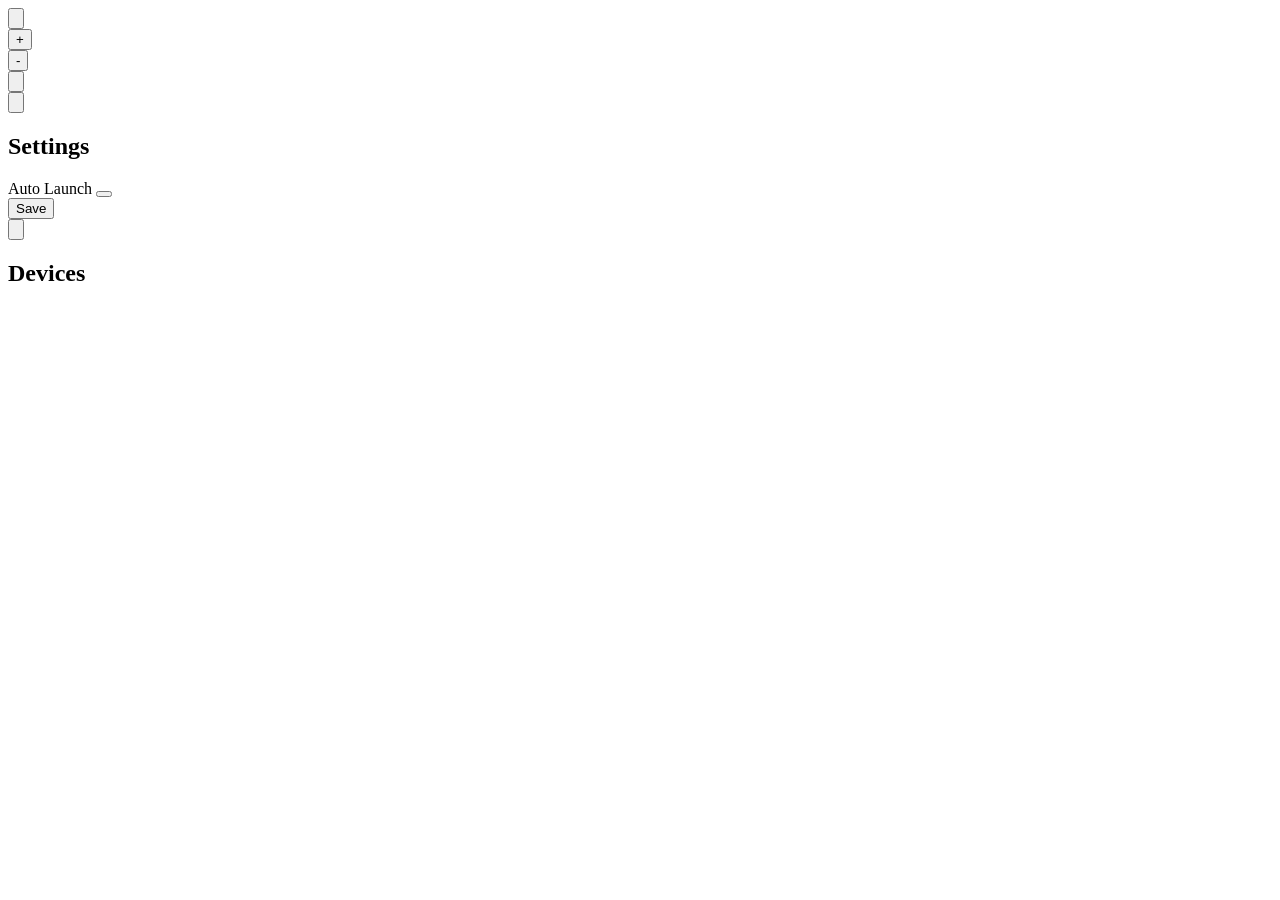
==== launcher/web/index.html @ 4707c204 "Add a Devices launcher app to manage the dongle's paired phones The Carlinkit CPC200-CCPA exposes no" ====
<!doctype html>
<html lang="en">
<head>
<meta charset="utf-8">
<title>carplay pi</title>
<link rel="stylesheet" href="/style.css">
</head>
<body>
  <header class="topbar">
    <button id="dim-btn" class="circle-btn" aria-label="Dim for night driving">
      <svg viewBox="0 0 24 24" fill="none" stroke="currentColor" stroke-width="2"><path d="M20 14.5A8.5 8.5 0 1 1 9.5 4a7 7 0 0 0 10.5 10.5Z"/></svg>
    </button>
    <div id="datetime" class="datetime"></div>
  </header>

  <div class="body-row">
    <aside class="sidebar">
      <button id="vol-up" class="circle-btn">+</button>
      <div id="vol-track" class="vol-track"><div id="vol-fill" class="vol-fill"></div></div>
      <button id="vol-down" class="circle-btn">-</button>
      <div class="sidebar-spacer"></div>
      <button id="settings-btn" class="circle-btn" aria-label="Settings">
        <img src="/assets/icons/settings.svg" alt="">
      </button>
    </aside>

    <main id="grid-view" class="panels"></main>

    <section id="settings-view" class="settings hidden">
      <header class="settings-header">
        <button id="back-btn" class="circle-btn" aria-label="Back">
          <svg viewBox="0 0 24 24" fill="none" stroke="currentColor" stroke-width="2.5" stroke-linecap="round" stroke-linejoin="round"><path d="M15 5 8 12l7 7"/></svg>
        </button>
        <h1>Settings</h1>
      </header>
      <div class="settings-body">
        <div class="settings-row toggle-row">
          <span>Auto Launch</span>
          <button id="auto-launch-toggle" class="toggle" role="switch" aria-checked="false"></button>
        </div>
        <div id="app-picker" class="picker"></div>
        <button id="save-btn" class="save-btn">Save</button>
        <div id="toast" class="toast hidden"></div>
      </div>
    </section>

    <section id="devices-view" class="devices hidden">
      <header class="settings-header">
        <button id="devices-back-btn" class="circle-btn" aria-label="Back">
          <svg viewBox="0 0 24 24" fill="none" stroke="currentColor" stroke-width="2.5" stroke-linecap="round" stroke-linejoin="round"><path d="M15 5 8 12l7 7"/></svg>
        </button>
        <h1>Devices</h1>
        <div id="dev-monitor" class="dev-monitor"></div>
      </header>
      <div class="devices-body">
        <div id="devices-content"></div>
      </div>
    </section>
  </div>

  <div id="dim-overlay"></div>

  <script src="/app.js"></script>
</body>
</html>
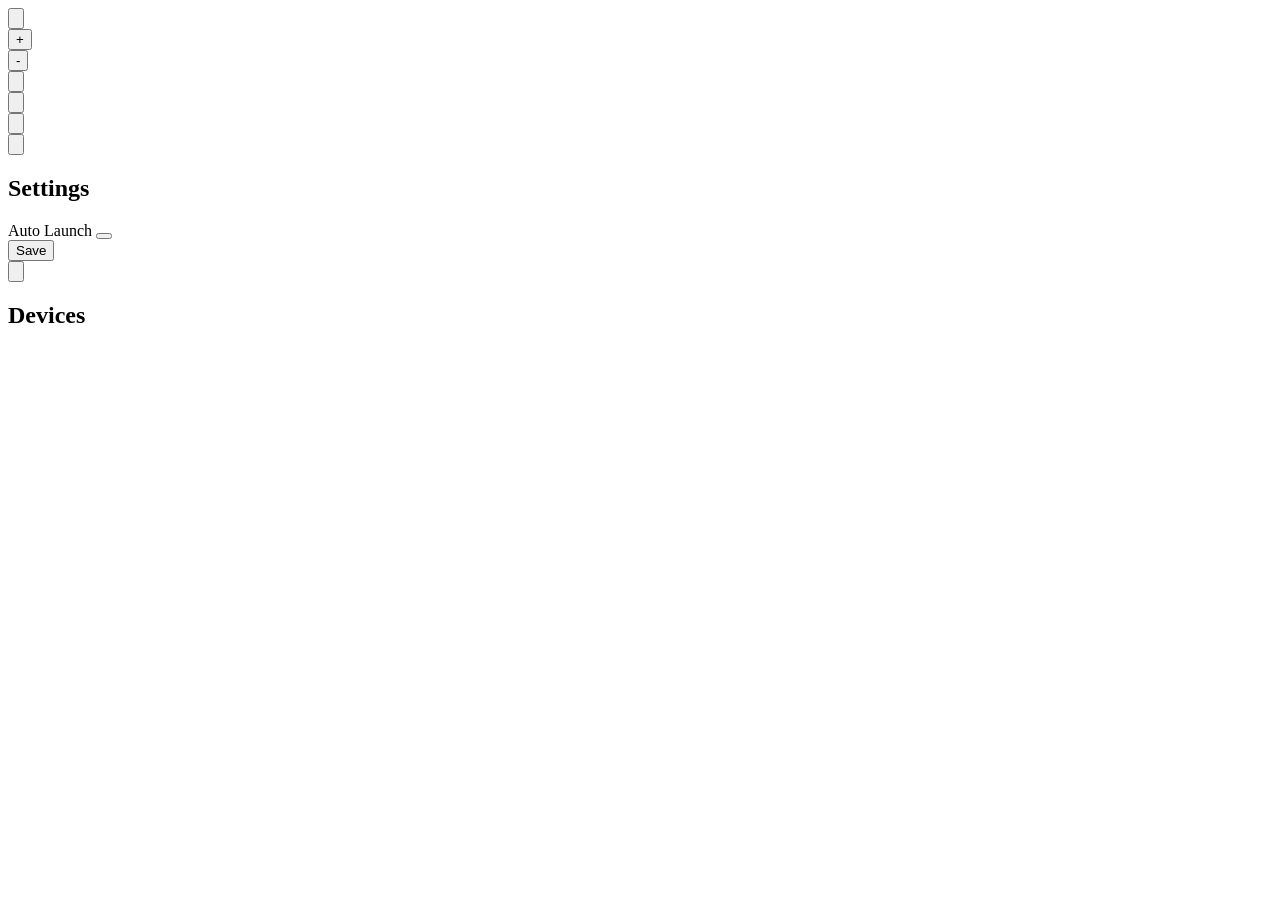
==== commit bf6932ba: "Paginate the launcher grid: 4 tiles per screen with a bottom pager Adding the Devices tile made six " ====
--- a/launcher/web/index.html
+++ b/launcher/web/index.html
@@ -24,7 +24,18 @@
       </button>
     </aside>
 
-    <main id="grid-view" class="panels"></main>
+    <main id="grid-view" class="grid-wrap">
+      <div id="panels" class="panels"></div>
+      <nav id="pager" class="pager hidden">
+        <button id="pg-prev" class="pg-btn" aria-label="Previous screen">
+          <svg viewBox="0 0 24 24" fill="none" stroke="currentColor" stroke-width="2.5" stroke-linecap="round" stroke-linejoin="round"><path d="M15 5 8 12l7 7"/></svg>
+        </button>
+        <div id="pg-dots" class="dots"></div>
+        <button id="pg-next" class="pg-btn" aria-label="Next screen">
+          <svg viewBox="0 0 24 24" fill="none" stroke="currentColor" stroke-width="2.5" stroke-linecap="round" stroke-linejoin="round"><path d="m9 5 7 7-7 7"/></svg>
+        </button>
+      </nav>
+    </main>
 
     <section id="settings-view" class="settings hidden">
       <header class="settings-header">
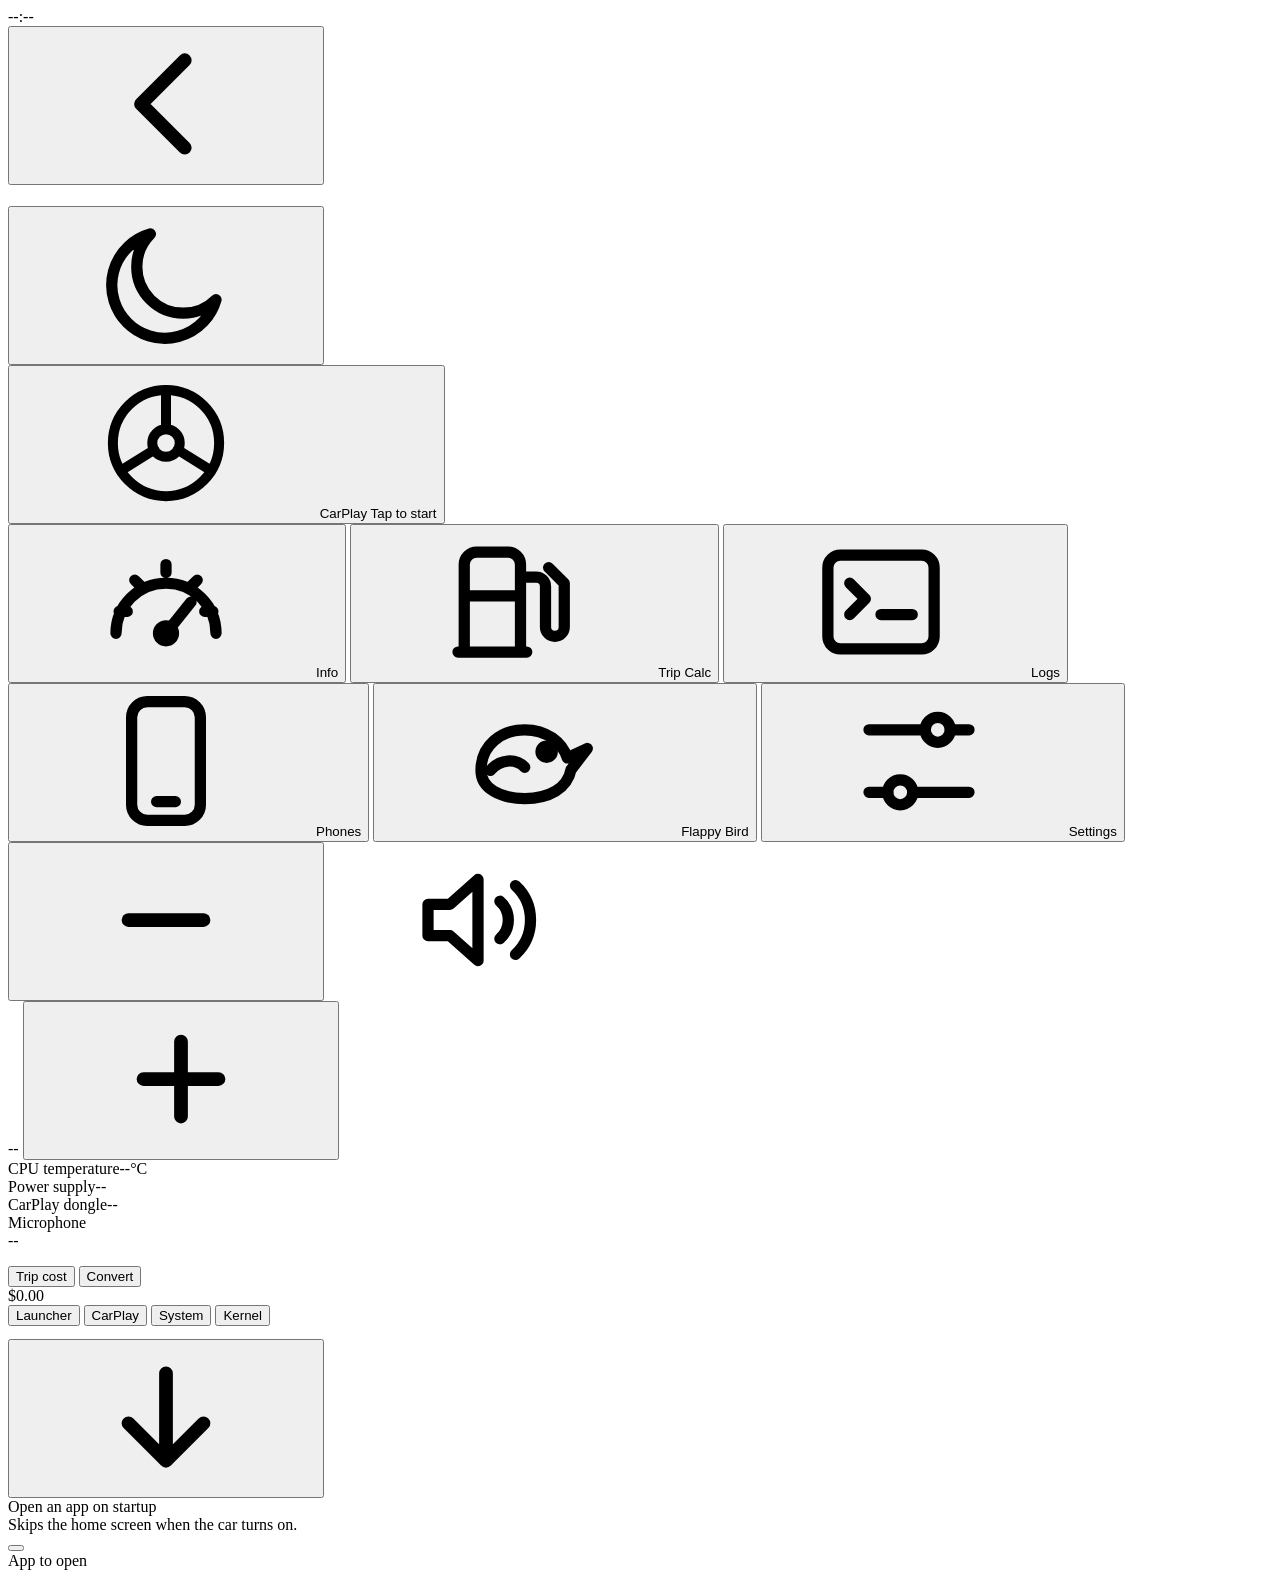
==== commit d35838ea: "Redesign the kiosk UI as a dash-style home screen CarPlay hero tile plus a 3x2 grid, bundled Barlow " ====
--- a/launcher/web/index.html
+++ b/launcher/web/index.html
@@ -6,68 +6,152 @@
 <link rel="stylesheet" href="/style.css">
 </head>
 <body>
-  <header class="topbar">
-    <button id="dim-btn" class="circle-btn" aria-label="Dim for night driving">
-      <svg viewBox="0 0 24 24" fill="none" stroke="currentColor" stroke-width="2"><path d="M20 14.5A8.5 8.5 0 1 1 9.5 4a7 7 0 0 0 10.5 10.5Z"/></svg>
-    </button>
-    <div id="datetime" class="datetime"></div>
+  <!-- Icon sprite: one 24px grid, one stroke weight, currentColor, so a
+       tile's icon can light up amber when its app is running. -->
+  <svg width="0" height="0" style="position:absolute" aria-hidden="true">
+    <defs>
+      <symbol id="i-carplay" viewBox="0 0 24 24" fill="none" stroke="currentColor" stroke-width="1.6" stroke-linecap="round" stroke-linejoin="round">
+        <circle cx="12" cy="12" r="8.5"/><circle cx="12" cy="12" r="2.2"/>
+        <path d="M12 9.8V3.5M10.1 13.1 4.8 16.4M13.9 13.1l5.3 3.3"/>
+      </symbol>
+      <symbol id="i-info" viewBox="0 0 24 24" fill="none" stroke="currentColor" stroke-width="1.8" stroke-linecap="round" stroke-linejoin="round">
+        <path d="M4 17a8 8 0 1 1 16 0"/><path d="M12 17l4-5"/><circle cx="12" cy="17" r="1.2" fill="currentColor"/>
+        <path d="M4.5 13.5h1.3M18.2 13.5h1.3M7 8.5l.9.9M16.1 9.4l.9-.9M12 6v1.3"/>
+      </symbol>
+      <symbol id="i-trip" viewBox="0 0 24 24" fill="none" stroke="currentColor" stroke-width="1.8" stroke-linecap="round" stroke-linejoin="round">
+        <path d="M5 20V6a2 2 0 0 1 2-2h5a2 2 0 0 1 2 2v14M4 20h11M5 11h9"/>
+        <path d="M14 8h2.5a1.5 1.5 0 0 1 1.5 1.5V16a1.5 1.5 0 0 0 3 0V9l-2.5-2.5"/>
+      </symbol>
+      <symbol id="i-logs" viewBox="0 0 24 24" fill="none" stroke="currentColor" stroke-width="1.8" stroke-linecap="round" stroke-linejoin="round">
+        <rect x="3.5" y="4.5" width="17" height="15" rx="2"/><path d="M7 9l2.5 2.5L7 14M12 14h5"/>
+      </symbol>
+      <symbol id="i-devices" viewBox="0 0 24 24" fill="none" stroke="currentColor" stroke-width="1.8" stroke-linecap="round" stroke-linejoin="round">
+        <rect x="6.5" y="2.5" width="11" height="19" rx="2.5"/><path d="M10.5 18.5h3"/>
+      </symbol>
+      <symbol id="i-flappy" viewBox="0 0 24 24" fill="none" stroke="currentColor" stroke-width="1.8" stroke-linecap="round" stroke-linejoin="round">
+        <path d="M4 13.5c0-4 3.2-6.5 7-6.5 3.5 0 6 2 6.8 4.5L21 10l-2.6 3.4c-.6 3-3.5 4.6-7.4 4.6-4 0-7-1.7-7-4.5Z"/>
+        <path d="M5.5 13.5c1.5-1.8 4-2 5.5-.5"/><circle cx="14.5" cy="10.5" r=".9" fill="currentColor"/>
+      </symbol>
+      <symbol id="i-settings" viewBox="0 0 24 24" fill="none" stroke="currentColor" stroke-width="1.8" stroke-linecap="round" stroke-linejoin="round">
+        <path d="M4 7h9M17 7h3M4 17h3M11 17h9"/><circle cx="15" cy="7" r="2"/><circle cx="9" cy="17" r="2"/>
+      </symbol>
+      <symbol id="i-moon" viewBox="0 0 24 24" fill="none" stroke="currentColor" stroke-width="1.8" stroke-linecap="round" stroke-linejoin="round">
+        <path d="M20 14.5A8.5 8.5 0 1 1 9.5 4a7 7 0 0 0 10.5 10.5Z"/>
+      </symbol>
+      <symbol id="i-back" viewBox="0 0 24 24" fill="none" stroke="currentColor" stroke-width="2.2" stroke-linecap="round" stroke-linejoin="round">
+        <path d="M15 5 8 12l7 7"/>
+      </symbol>
+      <symbol id="i-down" viewBox="0 0 24 24" fill="none" stroke="currentColor" stroke-width="2.2" stroke-linecap="round" stroke-linejoin="round">
+        <path d="M12 5v14M6 13l6 6 6-6"/>
+      </symbol>
+      <symbol id="i-minus" viewBox="0 0 24 24" fill="none" stroke="currentColor" stroke-width="2.2" stroke-linecap="round"><path d="M6 12h12"/></symbol>
+      <symbol id="i-plus" viewBox="0 0 24 24" fill="none" stroke="currentColor" stroke-width="2.2" stroke-linecap="round"><path d="M6 12h12M12 6v12"/></symbol>
+      <symbol id="i-speaker" viewBox="0 0 24 24" fill="none" stroke="currentColor" stroke-width="1.8" stroke-linecap="round" stroke-linejoin="round">
+        <path d="M4 9.5h3.5L12 5.5v13l-4.5-4H4z"/><path d="M15.5 9a4 4 0 0 1 0 6M18 6.5a7.5 7.5 0 0 1 0 11"/>
+      </symbol>
+    </defs>
+  </svg>
+
+  <header class="strip">
+    <div class="strip-home">
+      <div class="clock"><span id="clock-time">--:--</span><span id="clock-ampm" class="ampm"></span></div>
+      <div id="clock-date" class="date"></div>
+    </div>
+    <div class="strip-view hidden">
+      <button id="back-btn" class="icon-btn" aria-label="Back"><svg><use href="#i-back"/></svg></button>
+      <h1 id="view-title"></h1>
+    </div>
+    <div class="strip-right">
+      <div id="dongle-chip" class="chip" hidden></div>
+      <span id="strip-clock" class="strip-clock hidden"></span>
+      <button id="dim-btn" class="icon-btn" aria-label="Night dim" aria-pressed="false"><svg><use href="#i-moon"/></svg></button>
+    </div>
   </header>
 
-  <div class="body-row">
-    <aside class="sidebar">
-      <button id="vol-up" class="circle-btn">+</button>
-      <div id="vol-track" class="vol-track"><div id="vol-fill" class="vol-fill"></div></div>
-      <button id="vol-down" class="circle-btn">-</button>
-      <div class="sidebar-spacer"></div>
-      <button id="settings-btn" class="circle-btn" aria-label="Settings">
-        <img src="/assets/icons/settings.svg" alt="">
-      </button>
-    </aside>
+  <main id="home-view" class="view home">
+    <button class="hero tile" data-app="CarPlay">
+      <span class="lamp"></span>
+      <svg class="hero-icon"><use href="#i-carplay"/></svg>
+      <span class="hero-name">CarPlay</span>
+      <span id="hero-state" class="state">Tap to start</span>
+    </button>
+    <div class="grid">
+      <button class="tile" data-view="info"><span class="lamp"></span><svg><use href="#i-info"/></svg><span class="tile-name">Info</span></button>
+      <button class="tile" data-view="trip"><span class="lamp"></span><svg><use href="#i-trip"/></svg><span class="tile-name">Trip Calc</span></button>
+      <button class="tile" data-view="logs"><span class="lamp"></span><svg><use href="#i-logs"/></svg><span class="tile-name">Logs</span></button>
+      <button class="tile" data-view="devices"><span class="lamp"></span><svg><use href="#i-devices"/></svg><span class="tile-name">Phones</span></button>
+      <button class="tile" data-app="Flappy Bird"><span class="lamp"></span><svg><use href="#i-flappy"/></svg><span class="tile-name">Flappy Bird</span><span class="state"></span></button>
+      <button class="tile" data-view="settings"><span class="lamp"></span><svg><use href="#i-settings"/></svg><span class="tile-name">Settings</span></button>
+    </div>
+  </main>
 
-    <main id="grid-view" class="grid-wrap">
-      <div id="panels" class="panels"></div>
-      <nav id="pager" class="pager hidden">
-        <button id="pg-prev" class="pg-btn" aria-label="Previous screen">
-          <svg viewBox="0 0 24 24" fill="none" stroke="currentColor" stroke-width="2.5" stroke-linecap="round" stroke-linejoin="round"><path d="M15 5 8 12l7 7"/></svg>
-        </button>
-        <div id="pg-dots" class="dots"></div>
-        <button id="pg-next" class="pg-btn" aria-label="Next screen">
-          <svg viewBox="0 0 24 24" fill="none" stroke="currentColor" stroke-width="2.5" stroke-linecap="round" stroke-linejoin="round"><path d="m9 5 7 7-7 7"/></svg>
-        </button>
-      </nav>
-    </main>
+  <footer id="volume-bar" class="volume">
+    <button id="vol-down" class="icon-btn round" aria-label="Volume down"><svg><use href="#i-minus"/></svg></button>
+    <svg class="vol-icon"><use href="#i-speaker"/></svg>
+    <div id="vol-track" class="vol-track"><div id="vol-fill" class="vol-fill"></div></div>
+    <span id="vol-value" class="vol-value">--</span>
+    <button id="vol-up" class="icon-btn round" aria-label="Volume up"><svg><use href="#i-plus"/></svg></button>
+  </footer>
 
-    <section id="settings-view" class="settings hidden">
-      <header class="settings-header">
-        <button id="back-btn" class="circle-btn" aria-label="Back">
-          <svg viewBox="0 0 24 24" fill="none" stroke="currentColor" stroke-width="2.5" stroke-linecap="round" stroke-linejoin="round"><path d="M15 5 8 12l7 7"/></svg>
-        </button>
-        <h1>Settings</h1>
-      </header>
-      <div class="settings-body">
-        <div class="settings-row toggle-row">
-          <span>Auto Launch</span>
-          <button id="auto-launch-toggle" class="toggle" role="switch" aria-checked="false"></button>
-        </div>
-        <div id="app-picker" class="picker"></div>
-        <button id="save-btn" class="save-btn">Save</button>
-        <div id="toast" class="toast hidden"></div>
+  <section id="info-view" class="view panel-view hidden">
+    <div class="gauges">
+      <div class="gauge" id="g-temp"><span class="g-label">CPU temperature</span><span class="g-value"><span class="num">--</span><span class="unit">°C</span></span><span class="g-sub"></span></div>
+      <div class="gauge" id="g-power"><span class="g-label">Power supply</span><span class="g-value word">--</span><span class="g-sub"></span></div>
+      <div class="gauge" id="g-dongle"><span class="g-label">CarPlay dongle</span><span class="g-value word">--</span><span class="g-sub"></span></div>
+    </div>
+    <div class="mic-row">
+      <span class="row-label">Microphone</span>
+      <div class="meter"><div id="mic-fill" class="meter-fill"></div><div id="mic-peak" class="meter-peak"></div></div>
+      <span id="mic-db" class="row-value">--</span>
+    </div>
+    <dl id="info-list" class="facts"></dl>
+  </section>
+
+  <section id="trip-view" class="view panel-view hidden">
+    <div class="segmented" role="tablist">
+      <button class="seg active" data-tab="cost" role="tab">Trip cost</button>
+      <button class="seg" data-tab="convert" role="tab">Convert</button>
+    </div>
+    <div id="trip-cost" class="trip-tab">
+      <div class="steppers" id="cost-steppers"></div>
+      <div class="result">
+        <span id="cost-total" class="result-num">$0.00</span>
+        <span id="cost-gallons" class="result-sub"></span>
       </div>
-    </section>
+    </div>
+    <div id="trip-convert" class="trip-tab hidden">
+      <div class="steppers" id="convert-steppers"></div>
+    </div>
+  </section>
 
-    <section id="devices-view" class="devices hidden">
-      <header class="settings-header">
-        <button id="devices-back-btn" class="circle-btn" aria-label="Back">
-          <svg viewBox="0 0 24 24" fill="none" stroke="currentColor" stroke-width="2.5" stroke-linecap="round" stroke-linejoin="round"><path d="M15 5 8 12l7 7"/></svg>
-        </button>
-        <h1>Devices</h1>
-        <div id="dev-monitor" class="dev-monitor"></div>
-      </header>
-      <div class="devices-body">
-        <div id="devices-content"></div>
+  <section id="logs-view" class="view panel-view logs hidden">
+    <div class="segmented" role="tablist">
+      <button class="seg active" data-source="launcher" role="tab">Launcher</button>
+      <button class="seg" data-source="carplay" role="tab">CarPlay</button>
+      <button class="seg" data-source="system" role="tab">System</button>
+      <button class="seg" data-source="kernel" role="tab">Kernel</button>
+    </div>
+    <pre id="log-body" class="log-body"></pre>
+    <button id="log-bottom" class="icon-btn round float hidden" aria-label="Jump to newest"><svg><use href="#i-down"/></svg></button>
+  </section>
+
+  <section id="settings-view" class="view panel-view hidden">
+    <div class="setting">
+      <div>
+        <div class="setting-name">Open an app on startup</div>
+        <div class="setting-help">Skips the home screen when the car turns on.</div>
       </div>
-    </section>
-  </div>
+      <button id="auto-launch-toggle" class="switch" role="switch" aria-checked="false" aria-label="Open an app on startup"></button>
+    </div>
+    <div class="setting-name spaced">App to open</div>
+    <div id="app-picker" class="choices"></div>
+    <div id="toast" class="toast" hidden></div>
+  </section>
+
+  <section id="devices-view" class="view panel-view hidden">
+    <div id="dev-monitor" class="dev-monitor"></div>
+    <div id="devices-content" class="devices-body"></div>
+  </section>
 
   <div id="dim-overlay"></div>
 
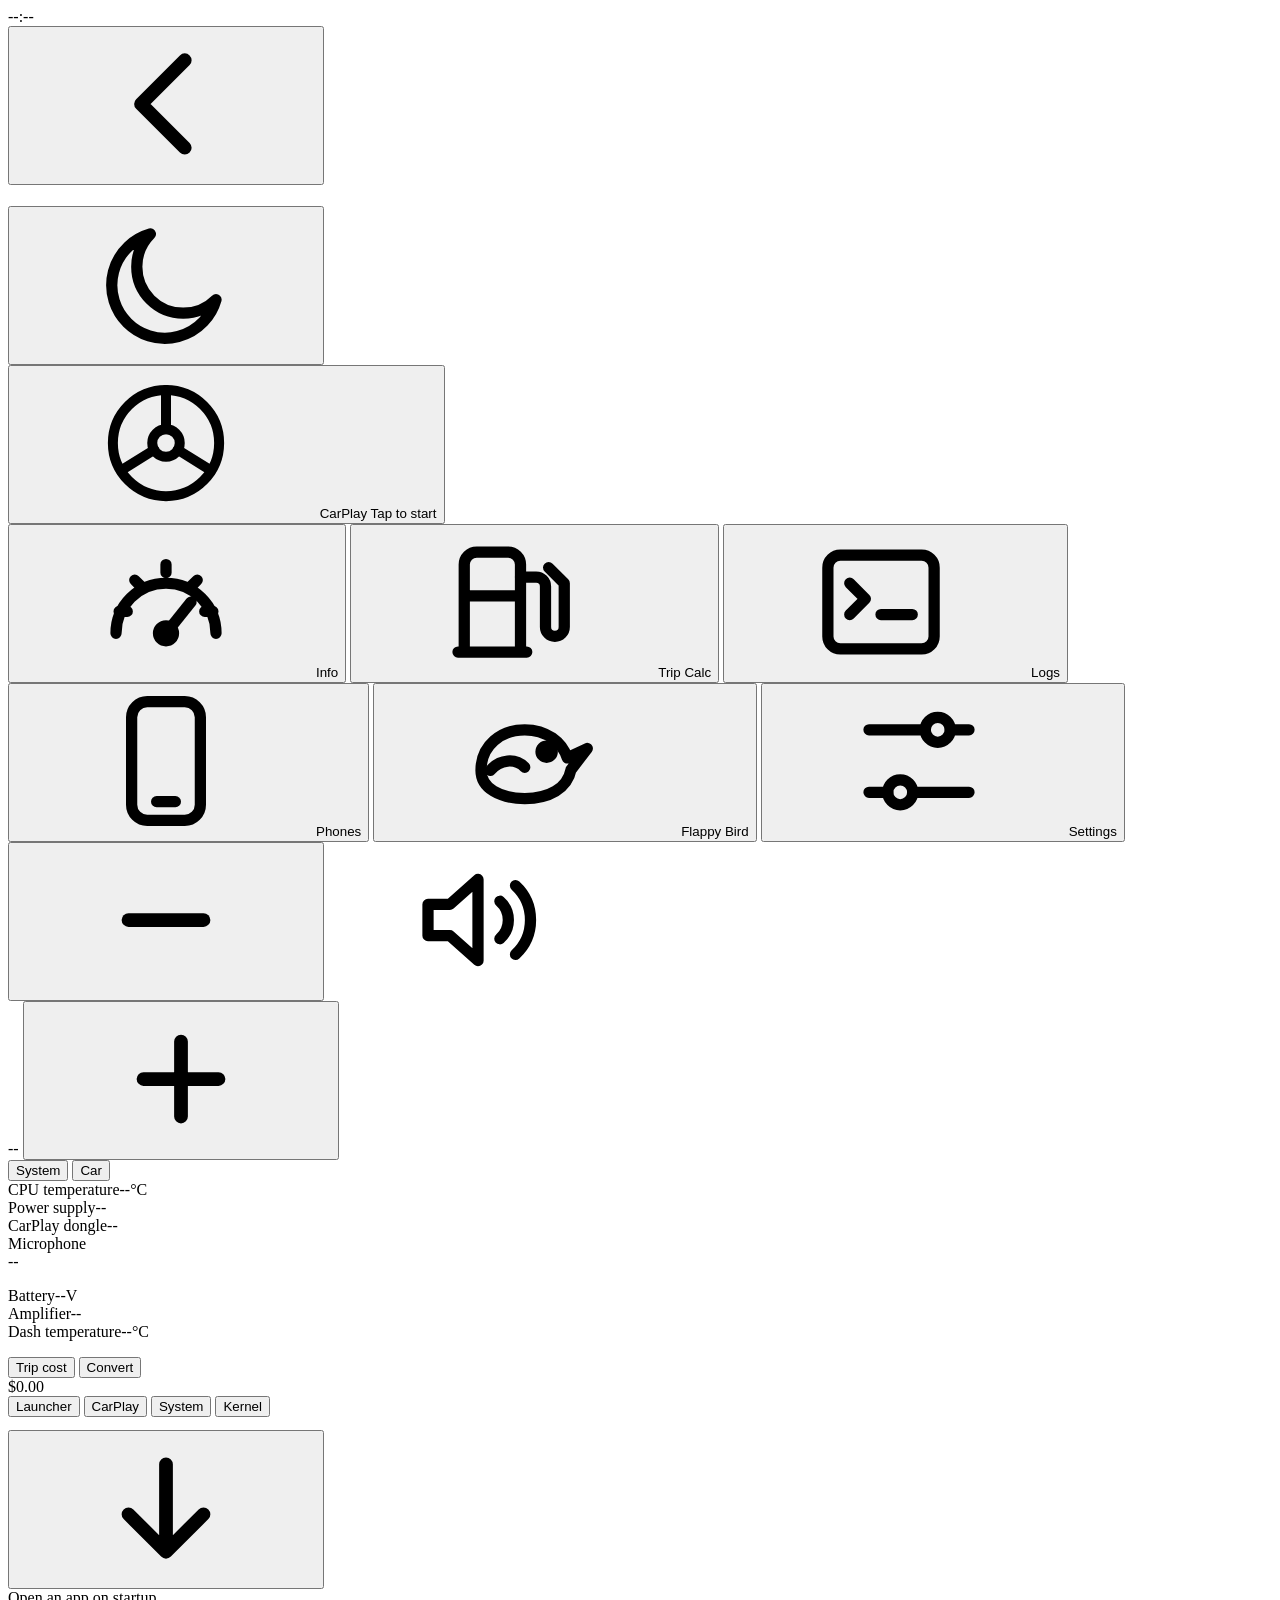
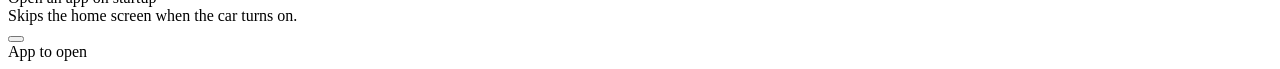
==== commit ce79a4e7: "Info: Car tab with the carrier board's state Info now has System and Car tabs. Car shows battery vol" ====
--- a/launcher/web/index.html
+++ b/launcher/web/index.html
@@ -94,6 +94,11 @@
   </footer>
 
   <section id="info-view" class="view panel-view hidden">
+    <div class="segmented" role="tablist">
+      <button class="seg active" data-tab="system" role="tab">System</button>
+      <button class="seg" data-tab="car" role="tab">Car</button>
+    </div>
+    <div id="info-system">
     <div class="gauges">
       <div class="gauge" id="g-temp"><span class="g-label">CPU temperature</span><span class="g-value"><span class="num">--</span><span class="unit">°C</span></span><span class="g-sub"></span></div>
       <div class="gauge" id="g-power"><span class="g-label">Power supply</span><span class="g-value word">--</span><span class="g-sub"></span></div>
@@ -105,6 +110,15 @@
       <span id="mic-db" class="row-value">--</span>
     </div>
     <dl id="info-list" class="facts"></dl>
+    </div>
+    <div id="info-car" class="hidden">
+      <div class="gauges">
+        <div class="gauge" id="g-batt"><span class="g-label">Battery</span><span class="g-value"><span class="num">--</span><span class="unit">V</span></span><span class="g-sub"></span></div>
+        <div class="gauge" id="g-amp"><span class="g-label">Amplifier</span><span class="g-value word">--</span><span class="g-sub"></span></div>
+        <div class="gauge" id="g-dash"><span class="g-label">Dash temperature</span><span class="g-value"><span class="num">--</span><span class="unit">°C</span></span><span class="g-sub"></span></div>
+      </div>
+      <dl id="car-list" class="facts"></dl>
+    </div>
   </section>
 
   <section id="trip-view" class="view panel-view hidden">
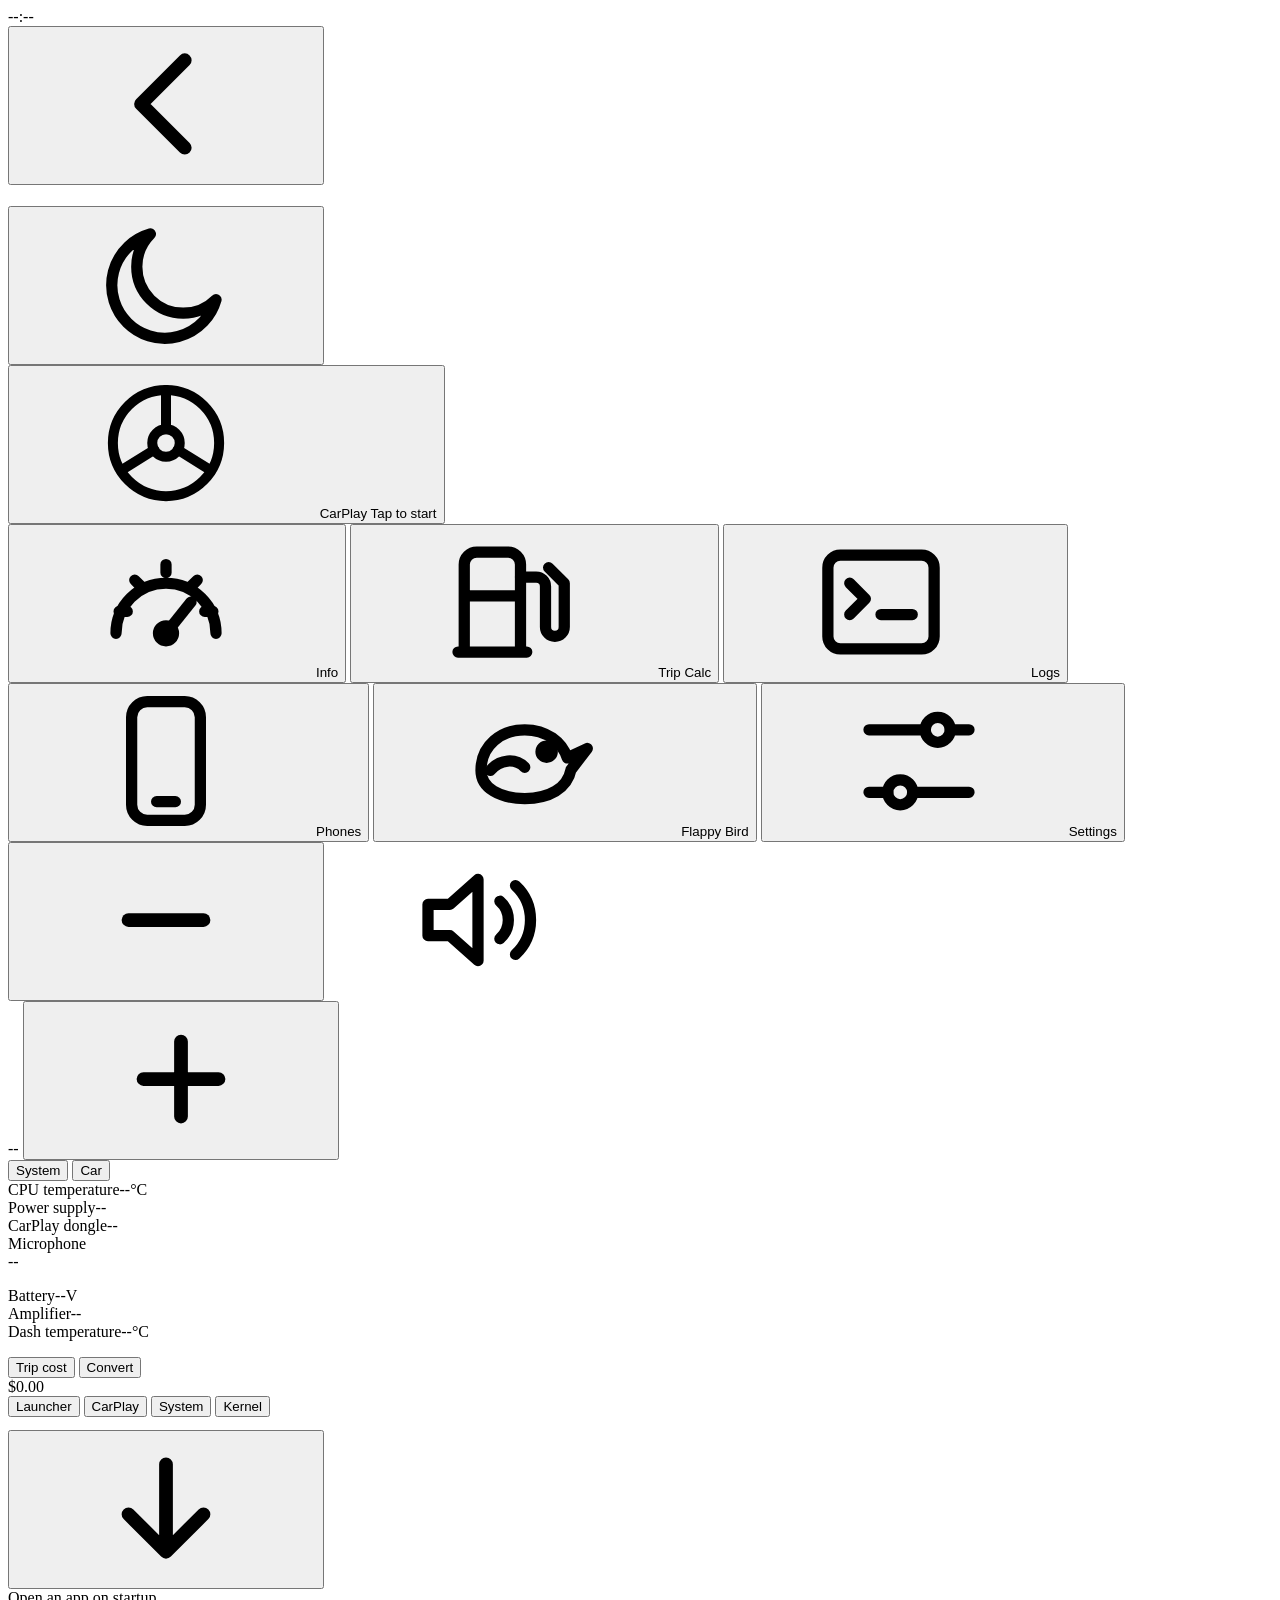
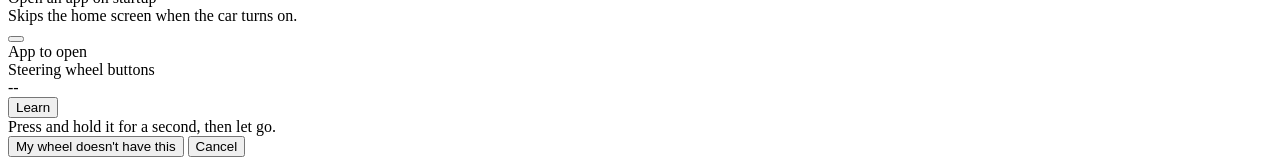
==== commit a76fef0c: "Settings: learn the steering wheel buttons on the touchscreen A Steering wheel buttons row in Settin" ====
--- a/launcher/web/index.html
+++ b/launcher/web/index.html
@@ -150,6 +150,7 @@
   </section>
 
   <section id="settings-view" class="view panel-view hidden">
+    <div id="settings-main">
     <div class="setting">
       <div>
         <div class="setting-name">Open an app on startup</div>
@@ -159,6 +160,24 @@
     </div>
     <div class="setting-name spaced">App to open</div>
     <div id="app-picker" class="choices"></div>
+    <div class="setting spaced-top">
+      <div>
+        <div class="setting-name">Steering wheel buttons</div>
+        <div id="wheel-help" class="setting-help">--</div>
+      </div>
+      <button id="wheel-learn-btn" class="pill-btn">Learn</button>
+    </div>
+    </div>
+    <div id="wheel-learn" class="wheel-learn hidden">
+      <div id="learn-step" class="learn-step"></div>
+      <div id="learn-prompt" class="learn-prompt"></div>
+      <div id="learn-hint" class="learn-hint">Press and hold it for a second, then let go.</div>
+      <div id="learn-list" class="learn-list"></div>
+      <div class="learn-actions">
+        <button id="learn-skip" class="pill-btn">My wheel doesn't have this</button>
+        <button id="learn-cancel" class="pill-btn ghost">Cancel</button>
+      </div>
+    </div>
     <div id="toast" class="toast" hidden></div>
   </section>
 
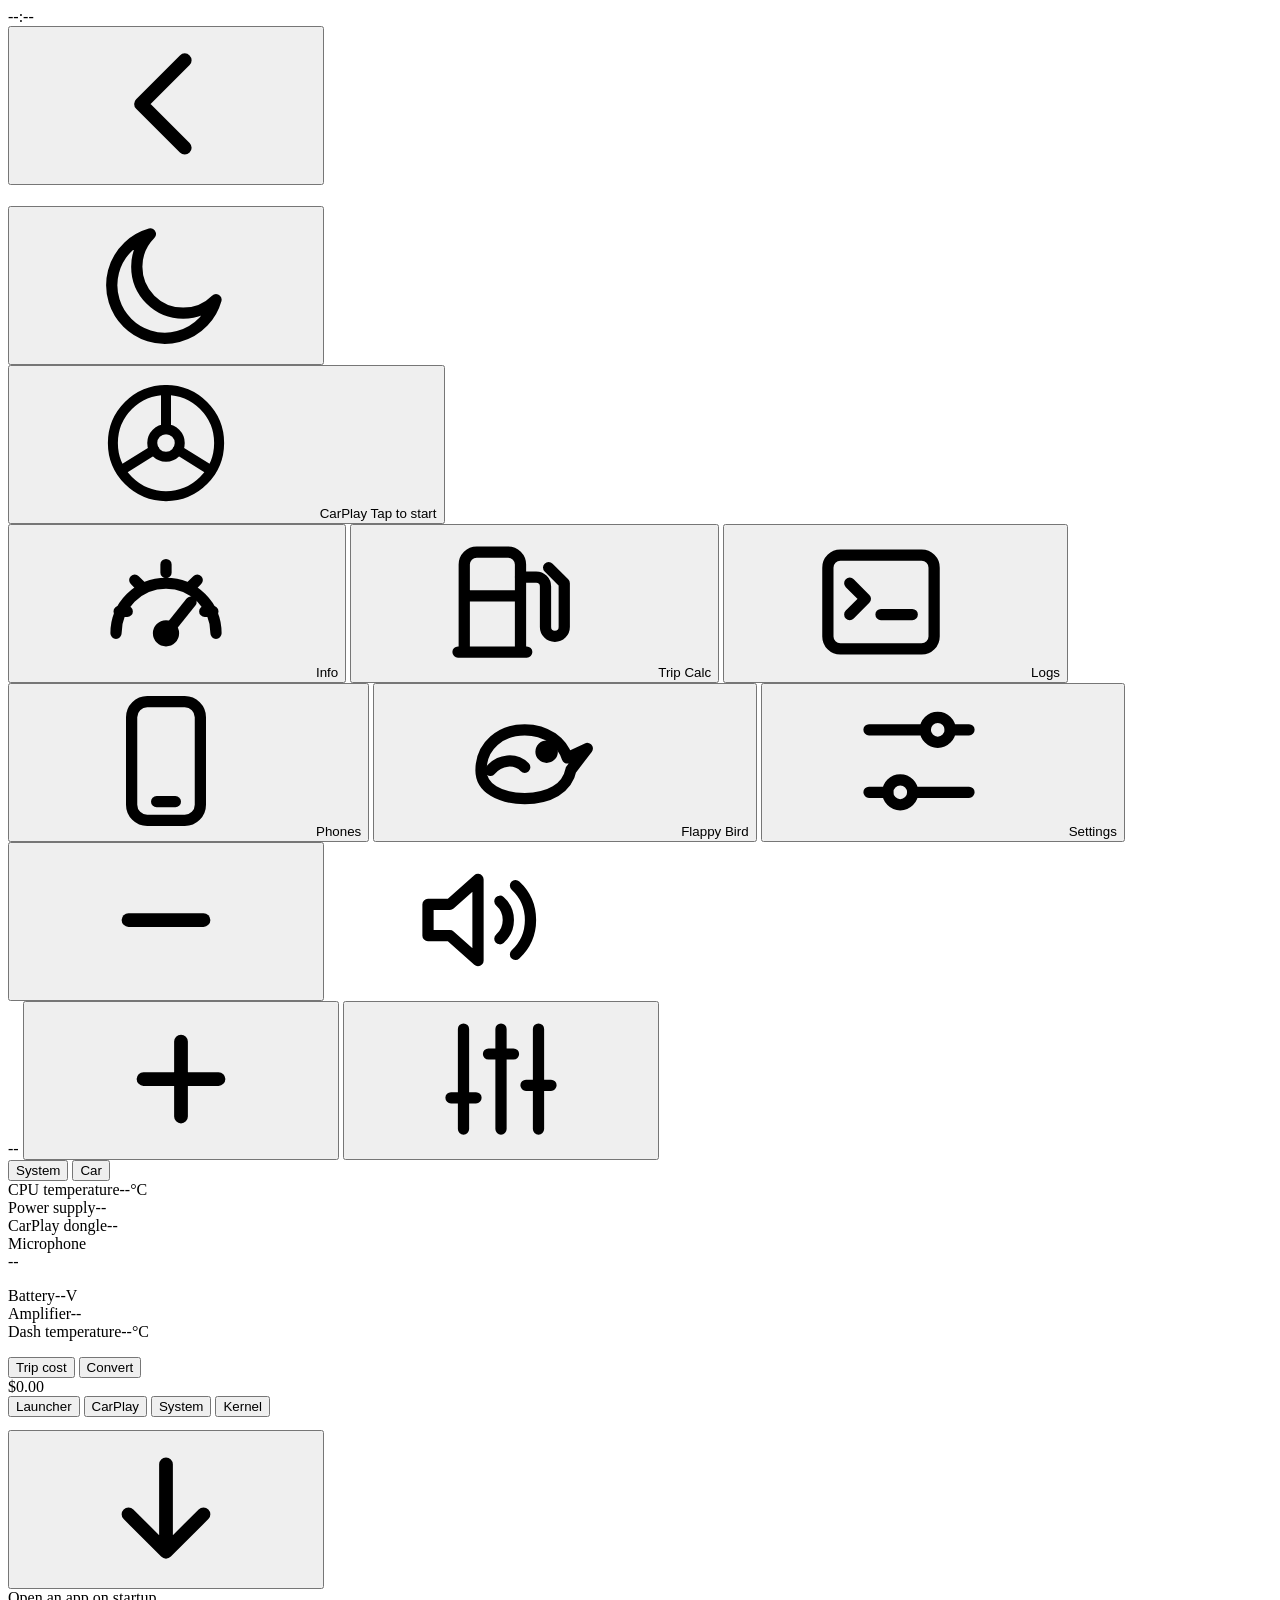
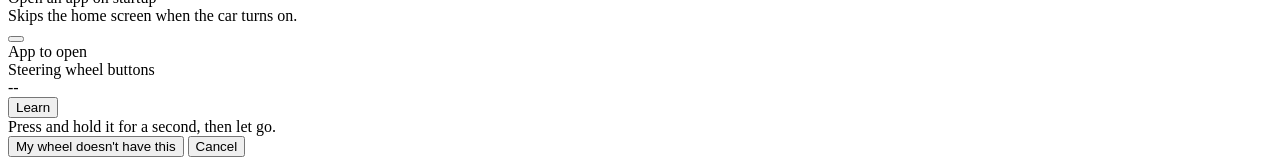
==== commit 6cf9ce8b: "Equalizer: 7 bands from the volume bar, run in PulseAudio An EQ button on the home screen's volume b" ====
--- a/launcher/web/index.html
+++ b/launcher/web/index.html
@@ -49,6 +49,9 @@
       <symbol id="i-speaker" viewBox="0 0 24 24" fill="none" stroke="currentColor" stroke-width="1.8" stroke-linecap="round" stroke-linejoin="round">
         <path d="M4 9.5h3.5L12 5.5v13l-4.5-4H4z"/><path d="M15.5 9a4 4 0 0 1 0 6M18 6.5a7.5 7.5 0 0 1 0 11"/>
       </symbol>
+      <symbol id="i-eq" viewBox="0 0 24 24" fill="none" stroke="currentColor" stroke-width="1.8" stroke-linecap="round" stroke-linejoin="round">
+        <path d="M6 4v16M12 4v16M18 4v16"/><path d="M4 15h4M10 8h4M16 13h4"/>
+      </symbol>
     </defs>
   </svg>
 
@@ -91,6 +94,7 @@
     <div id="vol-track" class="vol-track"><div id="vol-fill" class="vol-fill"></div></div>
     <span id="vol-value" class="vol-value">--</span>
     <button id="vol-up" class="icon-btn round" aria-label="Volume up"><svg><use href="#i-plus"/></svg></button>
+    <button id="eq-btn" class="icon-btn round" aria-label="Equalizer"><svg><use href="#i-eq"/></svg></button>
   </footer>
 
   <section id="info-view" class="view panel-view hidden">
@@ -147,6 +151,14 @@
     </div>
     <pre id="log-body" class="log-body"></pre>
     <button id="log-bottom" class="icon-btn round float hidden" aria-label="Jump to newest"><svg><use href="#i-down"/></svg></button>
+  </section>
+
+  <section id="eq-view" class="view panel-view hidden">
+    <div class="eq-top">
+      <div id="eq-presets" class="segmented" role="tablist"></div>
+      <span id="eq-note" class="eq-note"></span>
+    </div>
+    <div id="eq-bands" class="eq-bands"></div>
   </section>
 
   <section id="settings-view" class="view panel-view hidden">
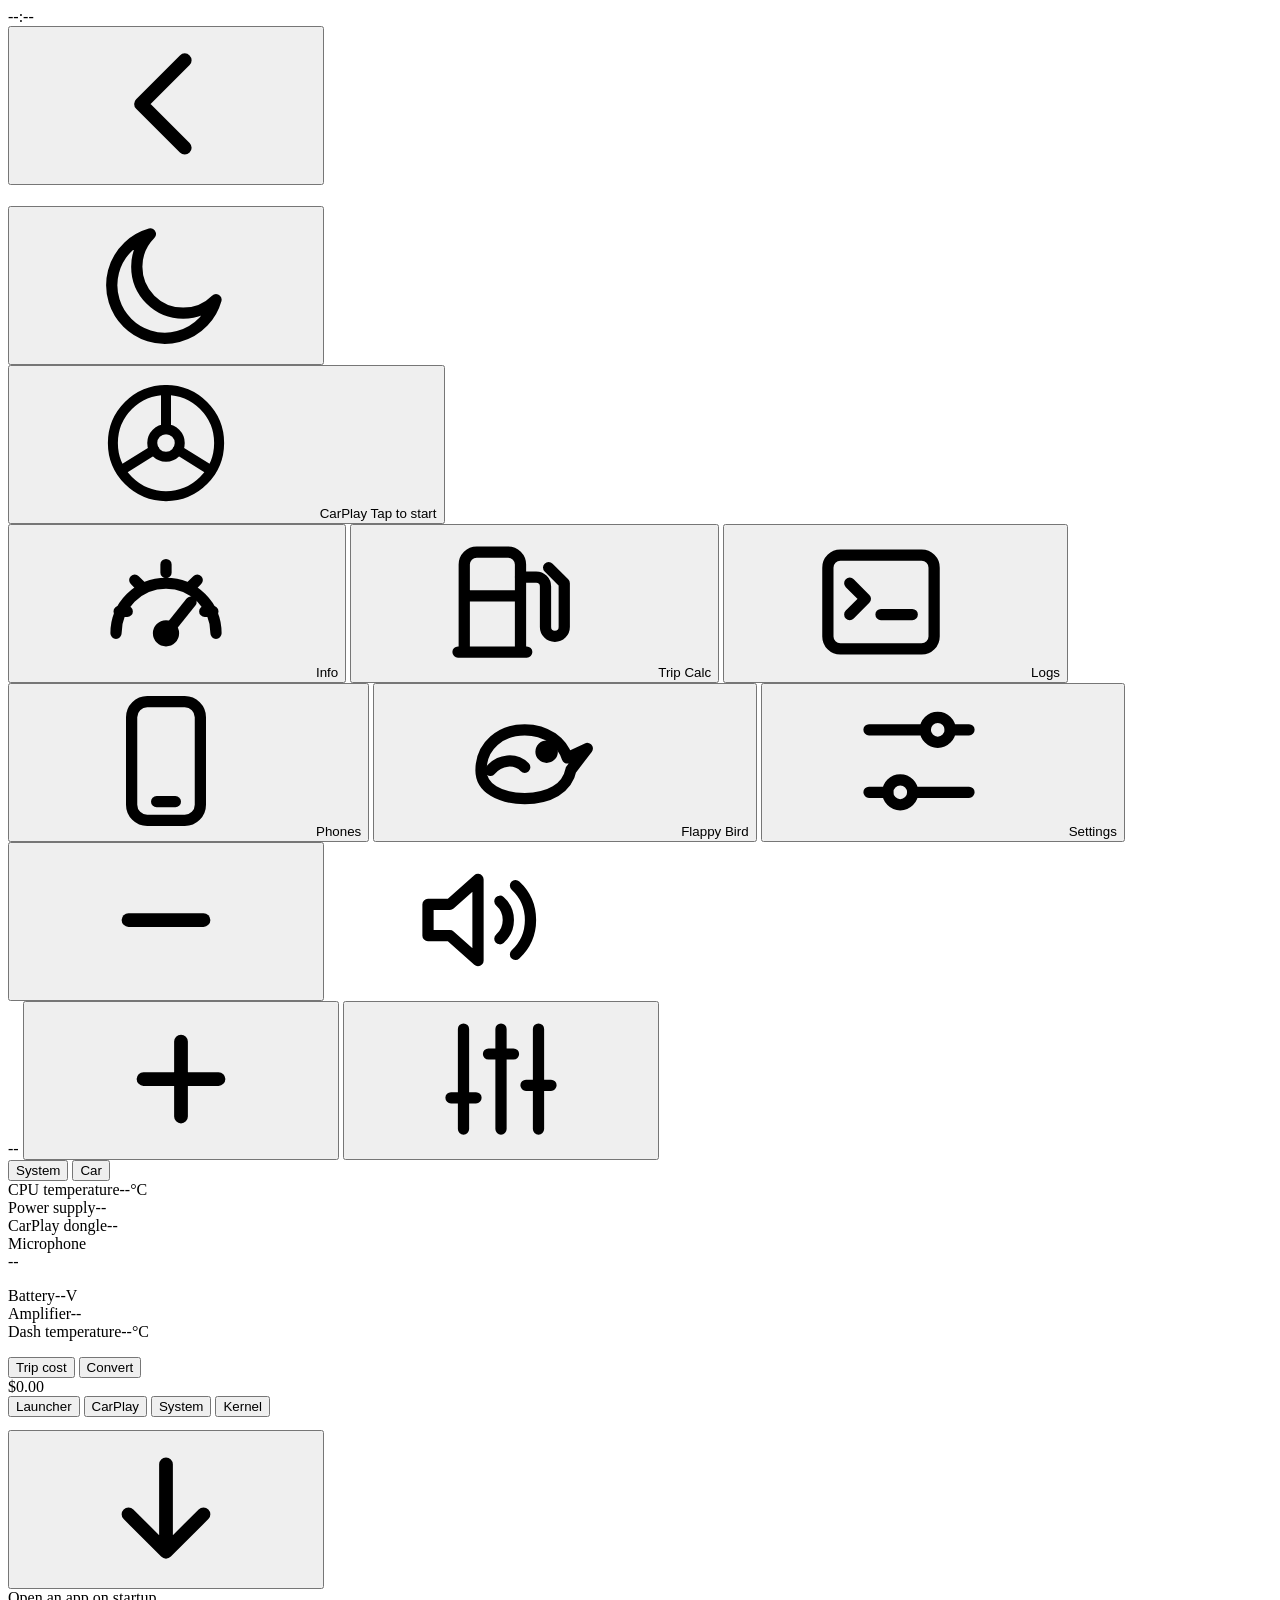
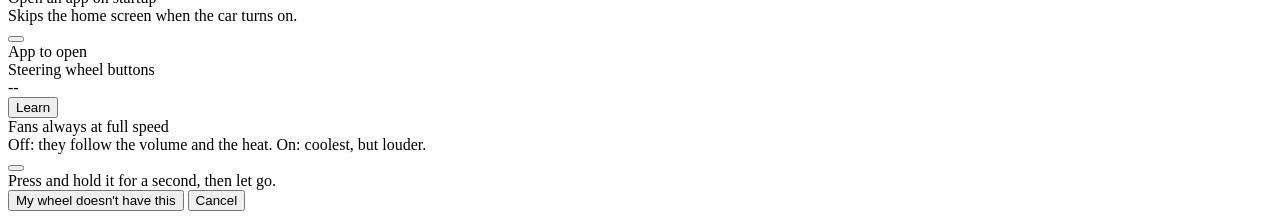
==== commit 0ba3d2a0: "Fans: auto mode by default, full speed as a Settings toggle Auto takes the highest of three curves: " ====
--- a/launcher/web/index.html
+++ b/launcher/web/index.html
@@ -65,6 +65,7 @@
       <h1 id="view-title"></h1>
     </div>
     <div class="strip-right">
+      <button id="notice-chip" class="chip" hidden></button>
       <div id="dongle-chip" class="chip" hidden></div>
       <span id="strip-clock" class="strip-clock hidden"></span>
       <button id="dim-btn" class="icon-btn" aria-label="Night dim" aria-pressed="false"><svg><use href="#i-moon"/></svg></button>
@@ -179,6 +180,13 @@
       </div>
       <button id="wheel-learn-btn" class="pill-btn">Learn</button>
     </div>
+    <div class="setting spaced-top-sm">
+      <div>
+        <div class="setting-name">Fans always at full speed</div>
+        <div class="setting-help">Off: they follow the volume and the heat. On: coolest, but louder.</div>
+      </div>
+      <button id="fan-max-toggle" class="switch" role="switch" aria-checked="false" aria-label="Fans always at full speed"></button>
+    </div>
     </div>
     <div id="wheel-learn" class="wheel-learn hidden">
       <div id="learn-step" class="learn-step"></div>
